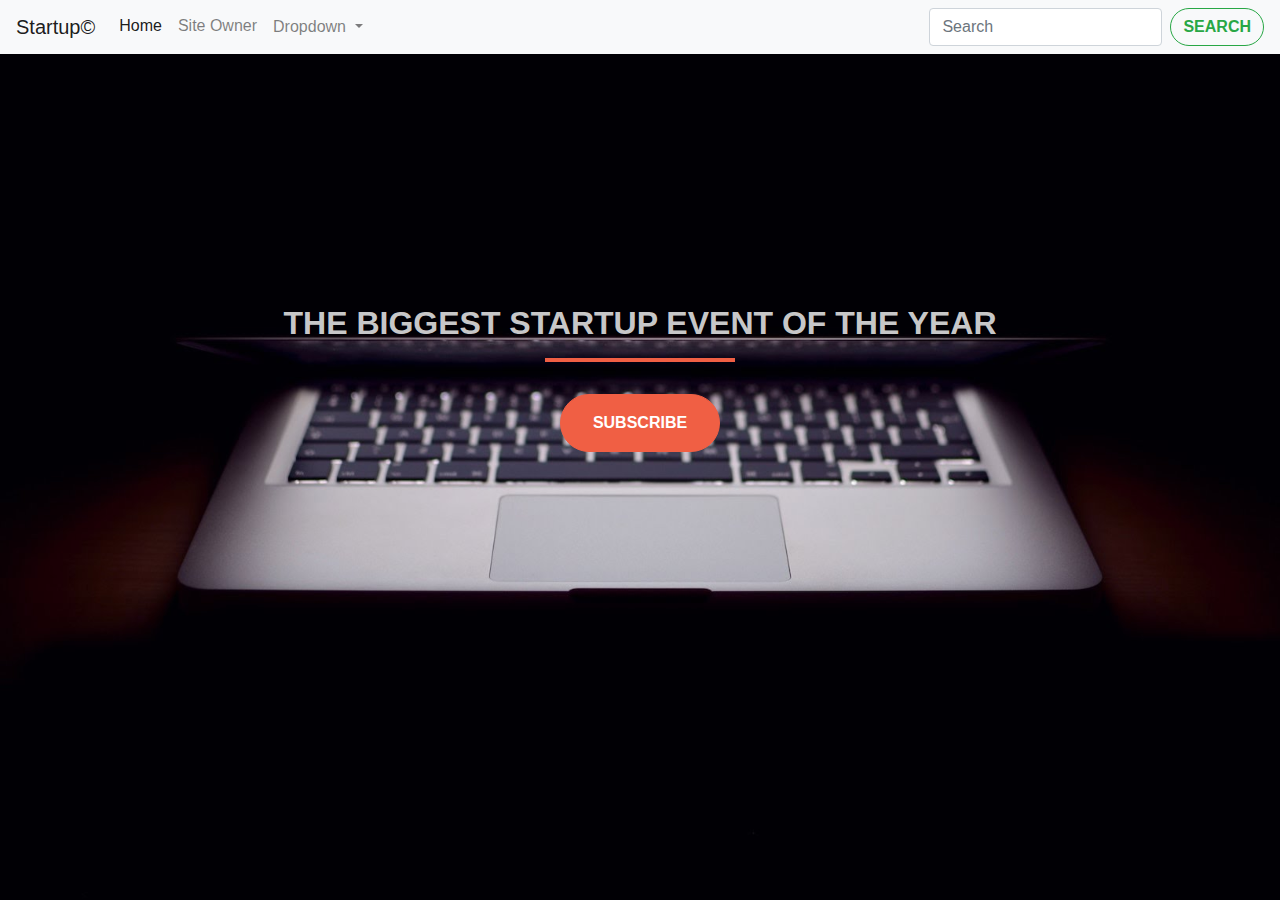
==== index.html @ ea3a7c77 "Add files via upload" ====
<!DOCTYPE html>
<html>
<head>
	<title>StartUp</title>
	<link rel="stylesheet" href="https://stackpath.bootstrapcdn.com/bootstrap/4.3.1/css/bootstrap.min.css" integrity="sha384-ggOyR0iXCbMQv3Xipma34MD+dH/1fQ784/j6cY/iJTQUOhcWr7x9JvoRxT2MZw1T" crossorigin="anonymous">
    <link rel="stylesheet" type="text/css" href="style.css">

</head>
<body>

  <nav class="navbar navbar-expand-lg navbar-light bg-light">
  <a class="navbar-brand" href="#">Startup©</a>
  <button class="navbar-toggler" type="button" data-toggle="collapse" data-target="#navbarSupportedContent" aria-controls="navbarSupportedContent" aria-expanded="false" aria-label="Toggle navigation">
    <span class="navbar-toggler-icon"></span>
  </button>

  <div class="collapse navbar-collapse" id="navbarSupportedContent">
    <ul class="navbar-nav mr-auto">
      <li class="nav-item active">
        <a class="nav-link" href="#">Home <span class="sr-only">(current)</span></a>
      </li>
      <li class="nav-item">
        <a class="nav-link" href="https://facebook.com/VinayakChaudhary123">Site Owner</a>
      </li>
      <li class="nav-item dropdown">
        <a class="nav-link dropdown-toggle" href="#" id="navbarDropdown" role="button" data-toggle="dropdown" aria-haspopup="true" aria-expanded="false">
          Dropdown
        </a>
        <div class="dropdown-menu" aria-labelledby="navbarDropdown">
          <a class="dropdown-item" href="#">Action</a>
          <a class="dropdown-item" href="#">Another action</a>
          <div class="dropdown-divider"></div>
          <a class="dropdown-item" href="#">Something else here</a>
        </div>
      </li>
    </ul>
    <form class="form-inline my-2 my-lg-0">
      <input class="form-control mr-sm-2" type="search" placeholder="Search" aria-label="Search">
      <button class="btn btn-outline-success my-2 my-sm-0" type="submit">Search</button>
    </form>
  </div>
</nav>
  <header class="startup">
  <div class="col-lg-12 my-auto">
            <h1 class="text-uppercase faded">
              <strong>THE BIGGEST STARTUP EVENT OF THE YEAR</strong>
            </h1>
            <hr>
            </div>
<link href="//cdn-images.mailchimp.com/embedcode/classic-10_7.css" rel="stylesheet" type="text/css">
<style type="text/css">
  #mc_embed_signup{ clear:left; font:14px Helvetica,Arial,sans-serif; }
  /* Add your own Mailchimp form style overrides in your site stylesheet or in this style block.
     We recommend moving this block and the preceding CSS link to the HEAD of your HTML file. */
</style>
<div id="mc_embed_signup">
<form action="https://coolwebsite.us7.list-manage.com/subscribe/post?u=f0b1b6094f9cbc2aa2912532b&amp;id=f74f49583d" method="post" id="mc-embedded-subscribe-form" name="mc-embedded-subscribe-form" class="validate" target="_blank" novalidate>
    <div id="mc_embed_signup_scroll">
  <h2></h2>
<div class="indicates-required"><span class="asterisk"></span></div>
<div class="mc-field-group">
  <label for="mce-EMAIL"> <span class="asterisk"></span>
</label>
</div>
  <div id="mce-responses" class="clear">
    <div class="response" id="mce-error-response" style="display:none"></div>
    <div class="response" id="mce-success-response" style="display:none"></div>
  </div>    <!-- real people should not fill this in and expect good things - do not remove this or risk form bot signups-->
    <div style="position: absolute; left: -5000px;" aria-hidden="true"><input type="text" name="b_f0b1b6094f9cbc2aa2912532b_f74f49583d" tabindex="-1" value=""></div>
    <div class="clear"><input class="btn btn-primary btn-xl" type="submit" value="Subscribe" name="subscribe" id="mc-embedded-subscribe" class="button"></div>
    </div>
</form>
</div>
<script type='text/javascript' src='//s3.amazonaws.com/downloads.mailchimp.com/js/mc-validate.js'></script><script type='text/javascript'>(function($) {window.fnames = new Array(); window.ftypes = new Array();fnames[0]='EMAIL';ftypes[0]='email';fnames[1]='FNAME';ftypes[1]='text';fnames[2]='LNAME';ftypes[2]='text';fnames[3]='ADDRESS';ftypes[3]='address';fnames[4]='PHONE';ftypes[4]='phone';}(jQuery));var $mcj = jQuery.noConflict(true);</script>
<!--End mc_embed_signup-->  
</header>
<script src="https://code.jquery.com/jquery-3.3.1.slim.min.js" integrity="sha384-q8i/X+965DzO0rT7abK41JStQIAqVgRVzpbzo5smXKp4YfRvH+8abtTE1Pi6jizo" crossorigin="anonymous"></script>
<script src="https://cdnjs.cloudflare.com/ajax/libs/popper.js/1.14.7/umd/popper.min.js" integrity="sha384-UO2eT0CpHqdSJQ6hJty5KVphtPhzWj9WO1clHTMGa3JDZwrnQq4sF86dIHNDz0W1" crossorigin="anonymous"></script>
<script src="https://stackpath.bootstrapcdn.com/bootstrap/4.3.1/js/bootstrap.min.js" integrity="sha384-JjSmVgyd0p3pXB1rRibZUAYoIIy6OrQ6VrjIEaFf/nJGzIxFDsf4x0xIM+B07jRM" crossorigin="anonymous"></script>
<script type="text/javascript" src="script.js"></script>
</body>
</html>
---- style.css ----
body{
    background-image: url(header.jpg);
    background-size: cover;
    line-height: 4px;
}
hr {
  max-width: 190px;
  border-width: 4px;
  border-color: #F05F44; 
}
.h1{
    justify-content: center;
}
.faded {
    justify-content: center;
    color: rgba(255, 255, 255, 0.8); 
}
header{
  margin-top: 250px;
  justify-content: center;
  text-align: center;
}
.btn {
  font-weight: 700;
  text-transform: uppercase;
  -webkit-border-radius: 300px;
  font-family: 'Montserrat', sans-serif;
}

.btn-xl {
  padding: 1rem 2rem; 
}

.btn-primary {
  background-color: #F05F44;
  border-color: #F05F44; }

.btn-primary:hover {
  background-color: #ee4b08;
  border-color: #ee4b08;
  border-width: 5px;
  cursor: pointer;
}

header.startup h1 {
  font-size: 2rem; 
}
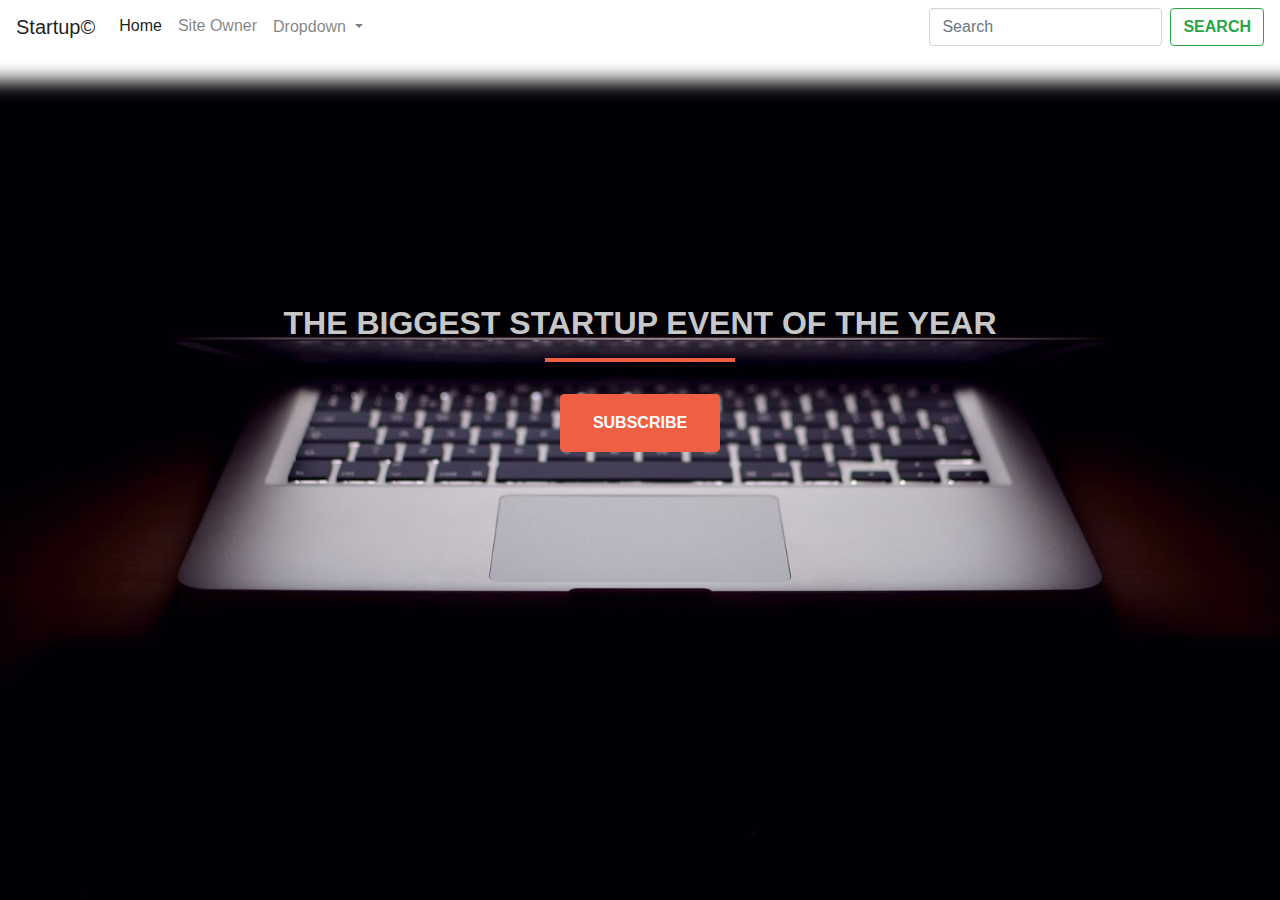
==== commit a70aa48d: "done" ====
--- a/index.html
+++ b/index.html
@@ -8,7 +8,7 @@
 </head>
 <body>
 
-  <nav class="navbar navbar-expand-lg navbar-light bg-light">
+  <nav class="navbar navbar-expand-lg navbar-light ">
   <a class="navbar-brand" href="#">Startup©</a>
   <button class="navbar-toggler" type="button" data-toggle="collapse" data-target="#navbarSupportedContent" aria-controls="navbarSupportedContent" aria-expanded="false" aria-label="Toggle navigation">
     <span class="navbar-toggler-icon"></span>
--- a/style.css
+++ b/style.css
@@ -24,7 +24,6 @@
 .btn {
   font-weight: 700;
   text-transform: uppercase;
-  -webkit-border-radius: 300px;
   font-family: 'Montserrat', sans-serif;
 }
 
@@ -46,3 +45,10 @@
 header.startup h1 {
   font-size: 2rem; 
 }
+nav {
+  background-color:white;
+  box-shadow: 0vh 0vh 2vh 3vh white;
+}
+.dropdown-menu a{
+  padding:8px
+}